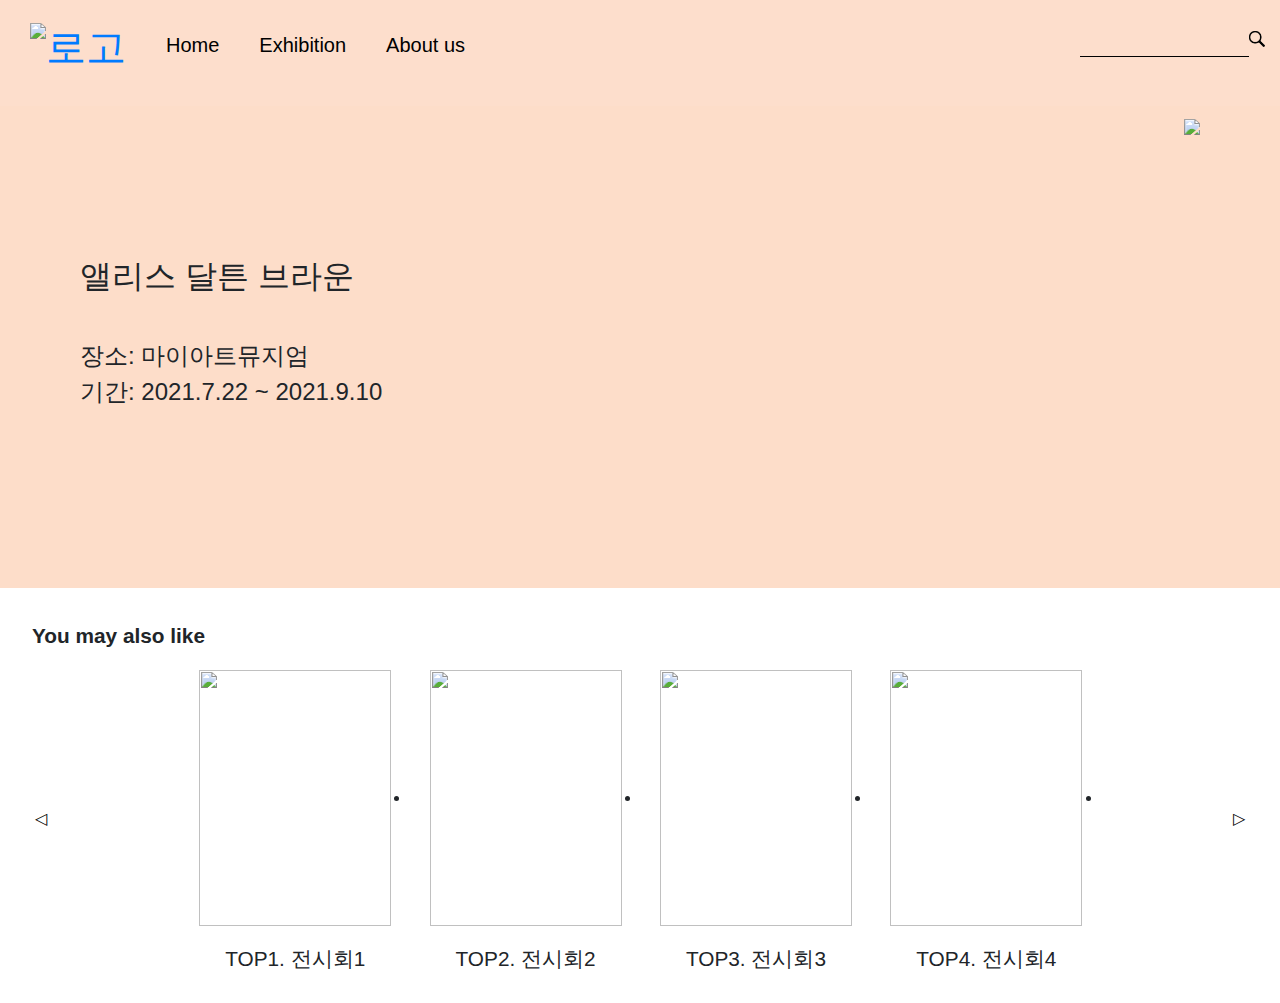
==== templates/index.html @ ebf58003 "top10 주석처리" ====
<!DOCTYPE html>
<html lang="en">
	<head>
		<meta charset="UTF-8" />
		<meta http-equiv="X-UA-Compatible" content="IE=edge" />
		<meta name="viewport" content="width=device-width, initial-scale=1.0" />
		<!-- Bootstrap CSS -->
		<link
			rel="stylesheet"
			href="https://maxcdn.bootstrapcdn.com/bootstrap/4.0.0/css/bootstrap.min.css"
			integrity="sha384-Gn5384xqQ1aoWXA+058RXPxPg6fy4IWvTNh0E263XmFcJlSAwiGgFAW/dAiS6JXm"
			crossorigin="anonymous"
		/>

		<!-- JS -->
		<script src="https://ajax.googleapis.com/ajax/libs/jquery/3.5.1/jquery.min.js"></script>
		<script
			src="https://cdnjs.cloudflare.com/ajax/libs/popper.js/1.12.9/umd/popper.min.js"
			integrity="sha384-ApNbgh9B+Y1QKtv3Rn7W3mgPxhU9K/ScQsAP7hUibX39j7fakFPskvXusvfa0b4Q"
			crossorigin="anonymous"
		></script>

		<!-- services 라이브러리 불러오기 -->
		<script
			type="text/javascript"
			src="//dapi.kakao.com/v2/maps/sdk.js?appkey=e280cfc8de183978d78ddbd23e9bc345&libraries=services"
		></script>
		<script src="../../static/js/modal.js" defer></script>
		<script src="../../static/js/slider.js" defer></script>

		<!-- 구글폰트 -->
		<link
			href="https://fonts.googleapis.com/css?family=Stylish&display=swap"
			rel="stylesheet"
		/>

		<link rel="stylesheet" href="/static/style.css" />
		<link rel="stylesheet" href="/static/hayun-style.css" />
		<link rel="stylesheet" href="/static/hong_style.css" />
		<link rel="stylesheet" href="/static/slider.css" />
		<title>당궁전, 당신이 궁금한 모든 전시회</title>
	</head>

	<body>
		<!-- modal  홍빈홍빈-->
		<article class="hidden modal">
			<button class="modal-closebtn">X</button>
			<div class="modal-info">
				<img class="modal-img" src="/static/sample.png" />
				<div class="modal-desc">
					<span class="modal-desc-name">앨리스 달튼 브라운</span>
					<span class="modal-desc-date">🗓 2021.7.22 ~ 2021.9.10</span>
					<span class="modal-desc-place">🗺 마이아트뮤지엄</span>
					<a class="modal-desc-url" href="">마이아트뮤지엄</a>
					<div id="map">
						<span class="modal-desc-adress"></span>
						<span class="modal-desc-map"></span>
					</div>
				</div>
			</div>
		</article>

		<!-- header 하윤님-->
		<div class="main_page_top">
			<div>
				<h1 class="logo">
					<a href="/"
						><img src="/static/logo.png" width="60px" height="60px" alt="로고"
					/></a>
				</h1>
			</div>
			<div class="menu">
				<nav class="menu-nav">
					<ul class="menu-list" id="menu-list">
						<li><a href="/">Home</a></li>
						<!--""<-여기 부분에 URL 작성하면 됨-->
						<li>
							<a href="#">Exhibition</a>
							<ul class="submenu">
								<li><a href="/top50">Top 50</a></li>
								<li><a href="/closing">종료예정</a></li>
								<li><a href="/free">무료전시</a></li>
								<li><a href="/online">온라인전시</a></li>
							</ul>
						</li>
						<li><a href="/about_us">About us</a></li>
					</ul>
					<span class="input-group search-box">
						<!-- 여기에 부트스트랩지우고 순수html로 input 써넣으시고요!!  -->
						<input type="text" class="form-control" />
						<!--input type="text" class="form-control" placeholder="" aria-label="Recipient's username"
							aria-describedby="basic-addon2" />
						<!-- 여기에도 순수html로 버튼 써넣어주세요!! -->
						<button class="search-btn" type="button">
							<a href="#"
								><img
									src="/static/searching logo.png"
									width="28px"
									height="28px"
							/></a>
						</button>
						<!--button class="btn btn-outline-secondary input-group-append" type="button">
							<img src="/static/searching logo.png" width="28px" height="28px" />
						</button-->
					</span>
				</nav>
			</div>
		</div>

		<!-- main -->
		<main class="main">
			<!-- main-article 홍빈홍빈-->
			<article class="main-exhibition">
				<div class="exhibition-desc">
					<span class="exhibition-name">앨리스 달튼 브라운</span>
					<span class="exhibition-place">장소: 마이아트뮤지엄</span>
					<span class="exhibition-date">기간: 2021.7.22 ~ 2021.9.10</span>
				</div>
				<img class="exhibition-img" src="/static/sample.png" />
			</article>

			<!-- main-section 효주님-->
			<div class="main_section">
				<div class="main_like">You may also like</div>
				<button class="main_ico_arrow-L" type="button">◁</button>
				<div class="main_card_columns">
					<ul class="main_slidebox" id="top10">
                        <li class="main_slideitem">
							<div class="main_card_body">
								<a
									><img
										class="main_card_img"
										src="https://og-data.s3.amazonaws.com/media/exhibitions/image/12381/ei_12381.gif"
								/></a>
								<span class="main_card_name">TOP1. 전시회1</span>
							</div>
						</li>
						<li class="main_slideitem">
							<div class="main_card_body">
								<a>
									<!--여기에 홈페이지 링크/지금은 임시로 네이버 넣음-->
									<img
										class="main_card_img"
										src="https://og-data.s3.amazonaws.com/media/exhibitions/image/12381/ei_12381.gif"
									/>
									<!--여기에 이미지 주소/지금은 임시로 모네 넣음-->
								</a>
								<span class="main_card_name">TOP2. 전시회2</span>
							</div>
						</li>
						<li class="main_slideitem">
							<div class="main_card_body">
								<a>
									<!--여기에 홈페이지 링크/지금은 임시로 네이버 넣음-->
									<img
										class="main_card_img"
										src="https://og-data.s3.amazonaws.com/media/exhibitions/image/12381/ei_12381.gif"
									/>
									<!--여기에 이미지 주소/지금은 임시로 모네 넣음-->
								</a>
								<span class="main_card_name">TOP3. 전시회3</span>
							</div>
						</li>
						<li class="main_slideitem">
							<div class="main_card_body">
								<a>
									<!--여기에 홈페이지 링크/지금은 임시로 네이버 넣음-->
									<img
										class="main_card_img"
										src="https://og-data.s3.amazonaws.com/media/exhibitions/image/12381/ei_12381.gif"
									/>
									<!--여기에 이미지 주소/지금은 임시로 모네 넣음-->
								</a>
								<span class="main_card_name">TOP4. 전시회4</span>
							</div>
						</li>
						<li class="main_slideitem">
							<div class="main_card_body">
								<a>
									<!--여기에 홈페이지 링크/지금은 임시로 네이버 넣음-->
									<img
										class="main_card_img"
										src="https://og-data.s3.amazonaws.com/media/exhibitions/image/12381/ei_12381.gif"
									/>
									<!--여기에 이미지 주소/지금은 임시로 모네 넣음-->
								</a>
								<span class="main_card_name">TOP5. 전시회5</span>
							</div>
						</li>
						<li class="main_slideitem">
							<div class="main_card_body">
								<a>
									<!--여기에 홈페이지 링크/지금은 임시로 네이버 넣음-->
									<img
										class="main_card_img"
										src="https://og-data.s3.amazonaws.com/media/exhibitions/image/12381/ei_12381.gif"
									/>
									<!--여기에 이미지 주소/지금은 임시로 모네 넣음-->
								</a>
								<span class="main_card_name">TOP6. 전시회6</span>
							</div>
						</li>
						<li class="main_slideitem">
							<div class="main_card_body">
								<a>
									<!--여기에 홈페이지 링크/지금은 임시로 네이버 넣음-->
									<img
										class="main_card_img"
										src="https://og-data.s3.amazonaws.com/media/exhibitions/image/12381/ei_12381.gif"
									/>
									<!--여기에 이미지 주소/지금은 임시로 모네 넣음-->
								</a>
								<span class="main_card_name">TOP7. 전시회7</span>
							</div>
						</li>
						<li class="main_slideitem">
							<div class="main_card_body">
								<a>
									<!--여기에 홈페이지 링크/지금은 임시로 네이버 넣음-->
									<img
										class="main_card_img"
										src="https://og-data.s3.amazonaws.com/media/exhibitions/image/12381/ei_12381.gif"
									/>
									<!--여기에 이미지 주소/지금은 임시로 모네 넣음-->
								</a>
								<span class="main_card_name">TOP8. 전시회8</span>
							</div>
						</li>
						<li class="main_slideitem">
							<div class="main_card_body">
								<a>
									<!--여기에 홈페이지 링크/지금은 임시로 네이버 넣음-->
									<img
										class="main_card_img"
										src="https://og-data.s3.amazonaws.com/media/exhibitions/image/12381/ei_12381.gif"
									/>
									<!--여기에 이미지 주소/지금은 임시로 모네 넣음-->
								</a>
								<span class="main_card_name">TOP9. 전시회9</span>
							</div>
						</li>
						<li class="main_slideitem">
							<div class="main_card_body">
								<a>
									<!--여기에 홈페이지 링크/지금은 임시로 네이버 넣음-->
									<img
										class="main_card_img"
										src="https://og-data.s3.amazonaws.com/media/exhibitions/image/12381/ei_12381.gif"
									/>
									<!--여기에 이미지 주소/지금은 임시로 모네 넣음-->
								</a>
								<span class="main_card_name">TOP10. 전시회10</span>
							</div>
						</li>
					</ul>
				</div>

				<button class="main_ico_arrow-R" type="button">▷</button>
			</div>
		</main>
	</body>
</html>
---- static/style.css ----
:root {
	/* color */
	--peach-color: hsl(23, 93%, 89%);
}
* {
	padding: 0;
	margin: 0;
}
---- static/hayun-style.css ----
:root {
	--darkpeach-color: #f9cdad;
}
.main_page_top {
	background-color: #fddecc;
	padding-bottom: 30px;
	background-size: cover;
	background-position: center;
}

.menu-nav {
	display: flex;
	justify-content: space-between;
}
/*menu 하위 nav 에 클래스 입력*/
.main_page_top .logo {
	margin: 0px 20px 10px 30px;
	float: left;
	padding-top: 20px;
}

.menu-list {
	/* width: 500px; */
	height: fit-content;
	background-color: #fddecc;
	list-style: none;
	padding-top: 30px;
}

.menu-list ul {
	display: none;
	position: absolute;
	width: 480px;
	background-color: #fddecc;
}

.menu-list li {
	float: left;
	margin: 0 20px;
}

.menu-list li a {
	font-size: 20px;
	color: black;
	font-weight: normal;
	text-decoration: none;
	padding-bottom: 5px;
}
#menu-list li ul {
	background-color: var(--darkpeach-color);
	width: fit-content;
	padding: 5px 10px;
	border-radius: 10px;
}
#menu-list li:hover ul {
	display: block;
}

.menu-list .submenu li a {
	font-size: 15px;
	color: black;
	padding-top: 0;
}

.form-control {
	background-color: #fddecc;
	border-top: none;
	border-left: none;
	border-right: none;
	border-bottom: 1px solid black;
	border-radius: 0;
}

.search-btn {
	background-color: #fddecc;
	border: none;
}
.search-btn img {
	width: 16px;
	height: 16px;
}

.search-box {
	width: 200px;
	height: 40px;
	padding-top: 20px;
	padding-right: 15px;
}
---- static/hong_style.css ----
:root {
	/* color */
	--peach-color: hsl(23, 93%, 89%);
	--brown-color: #75543d;
	--darkpeach-color: #f9cdad;

	/* font */
	--font-large: 2em;
	--font-medium: 1.5em;
	--font-small: 1.3em;
	--font-micro: 0.8em;

	/* padding */
	--padding-side: 3em;
	--padding-large: 2em;
	--padding-medium: 1.2em;
	--padding-small: 0.8em;
}
* {
	padding: 0;
	margin: 0;
}
a,
button {
	border: none;
	cursor: pointer;
	outline: none;
	background-color: transparent;
}
a {
	text-decoration: none;
}

/* main */
.main {
	background-color: var(--peach-color);
}
.main .main-exhibition {
	height: 50vh;
	display: flex;
	justify-content: space-between;
	padding: var(--padding-small) var(--padding-large);
	margin-bottom: var(--padding-large);
}
.main .main-exhibition:hover {
	background-color: var(--darkpeach-color);
	cursor: pointer;
}
.main .main-exhibition .exhibition-desc {
	display: flex;
	flex-direction: column;
	justify-content: center;
	padding-left: var(--padding-side);
}
.main .main-exhibition .exhibition-desc .exhibition-name {
	font-size: var(--font-large);
	padding-bottom: var(--padding-medium);
}
.main .main-exhibition .exhibition-desc .exhibition-place,
.main .main-exhibition .exhibition-desc .exhibition-date {
	font-size: var(--font-medium);
}
.main .main-exhibition .exhibition-img {
	margin-right: var(--padding-side);
	/* width: var(--img-width); */
	/* height: 90%; */
}

/* modal */
.modal.hidden {
	display: none;
}
.modal {
	z-index: 1;
	display: flex;
	flex-direction: column;
	position: fixed;
	top: 50%;
	left: 50%;
	transform: translate(-50%, -50%);
	border-style: solid;
	border-width: medium;
	border-color: var(--brown-color);
	border-radius: 30px;
	width: 60%;
	height: fit-content;
	background-color: white;
	justify-content: space-between;
}
.modal .modal-closebtn {
	align-self: flex-end;
	padding: var(--padding-small) var(--padding-medium);
	padding-bottom: 0;
	color: var(--peach-color);
	font-size: var(--font-medium);
}
.modal .modal-img {
	padding: 0 var(--padding-small);
	width: 40%;
	height: auto;
}

.modal .modal-info {
	display: flex;
	justify-content: center;
	padding: var(--padding-medium);
}
.modal .modal-info .modal-desc {
	width: 60%;
	display: flex;
	flex-direction: column;
	justify-content: space-between;
	font-size: var(--font-micro);
	padding: 0 var(--padding-medium);
}
.modal .modal-info .modal-desc .modal-desc-name {
	font-size: var(--font-medium);
	font-weight: bold;
	padding-bottom: var(--padding-small);
}
.modal .modal-info .modal-desc #map {
	display: flex;
	flex-direction: column;
	height: 200px;
	width: 100%;
}
.modal .modal-info .modal-desc .modal-desc-map {
	width: 100%;
	height: 100%;
	border: thin solid var(--brown-color);
	border-radius: 5px;
}

@media screen and (min-width: 1000px) {
	.modal {
		width: 750px;
	}
}
---- static/slider.css ----
:root {
	/* color */
	--peach-color: hsl(23, 93%, 89%);
	--brown-color: #75543d;
	--darkpeach-color: #f9cdad;

	/* font */
	--font-large: 2em;
	--font-medium: 1.5em;
	--font-small: 1.3em;
	--font-micro: 0.8em;

	/* padding */
	--padding-side: 3em;
	--padding-large: 2em;
	--padding-medium: 1.2em;
	--padding-small: 0.8em;

	/* image */
	--img-width: 12em;
	--img-height: 16em;
}
* {
	padding: 0;
	margin: 0;
}
a,
button {
	border: none;
	cursor: pointer;
	outline: none;
	background-color: transparent;
}
a {
	text-decoration: none;
}
.main_section {
	height: 400px;
	background-color: white;
	padding: var(--padding-large);
	position: relative;
}
.main_section .main_like {
	font-size: var(--font-small);
	font-weight: bold;
}
.main_section button {
	padding: var(--padding-medium);
	background-color: transparent;
	border-radius: 20px;
	z-index: 1;
	position: absolute;
	top: 50%;
}
.main_section button:hover {
	border: medium solid var(--darkpeach-color);
}
.main_section button.main_ico_arrow-L {
	left: 1em;
}
.main_section button.main_ico_arrow-R {
	right: 1em;
}
.main_section .main_card_columns {
	position: relative;
	left: 50%;
	transform: translateX(-50%);
	width: 57.6em;
	height: 22em;
	overflow: hidden;
}

.main_section .main_card_columns .main_slidebox {
	position: absolute;
	top: 0;
	left: 0;
	transition: left 0.3s ease-out;
}
.main_section .main_card_columns .main_slidebox .main_slideitem {
	float: left;
}
.main_section .main_card_columns .main_card_body {
	display: flex;
	flex-direction: column;
	padding: var(--padding-medium);
	border-radius: 10px;
}
.main_section .main_card_columns .main_card_body:hover {
	background-color: var(--darkpeach-color);
}
.main_section .main_card_columns .main_card_body a {
}
.main_section .main_card_columns .main_card_body img {
	width: var(--img-width);
	height: var(--img-height);
}
.main_section .main_card_columns .main_card_body .main_card_name {
	padding-top: var(--padding-small);
	font-size: var(--font-small);
	text-align: center;
}
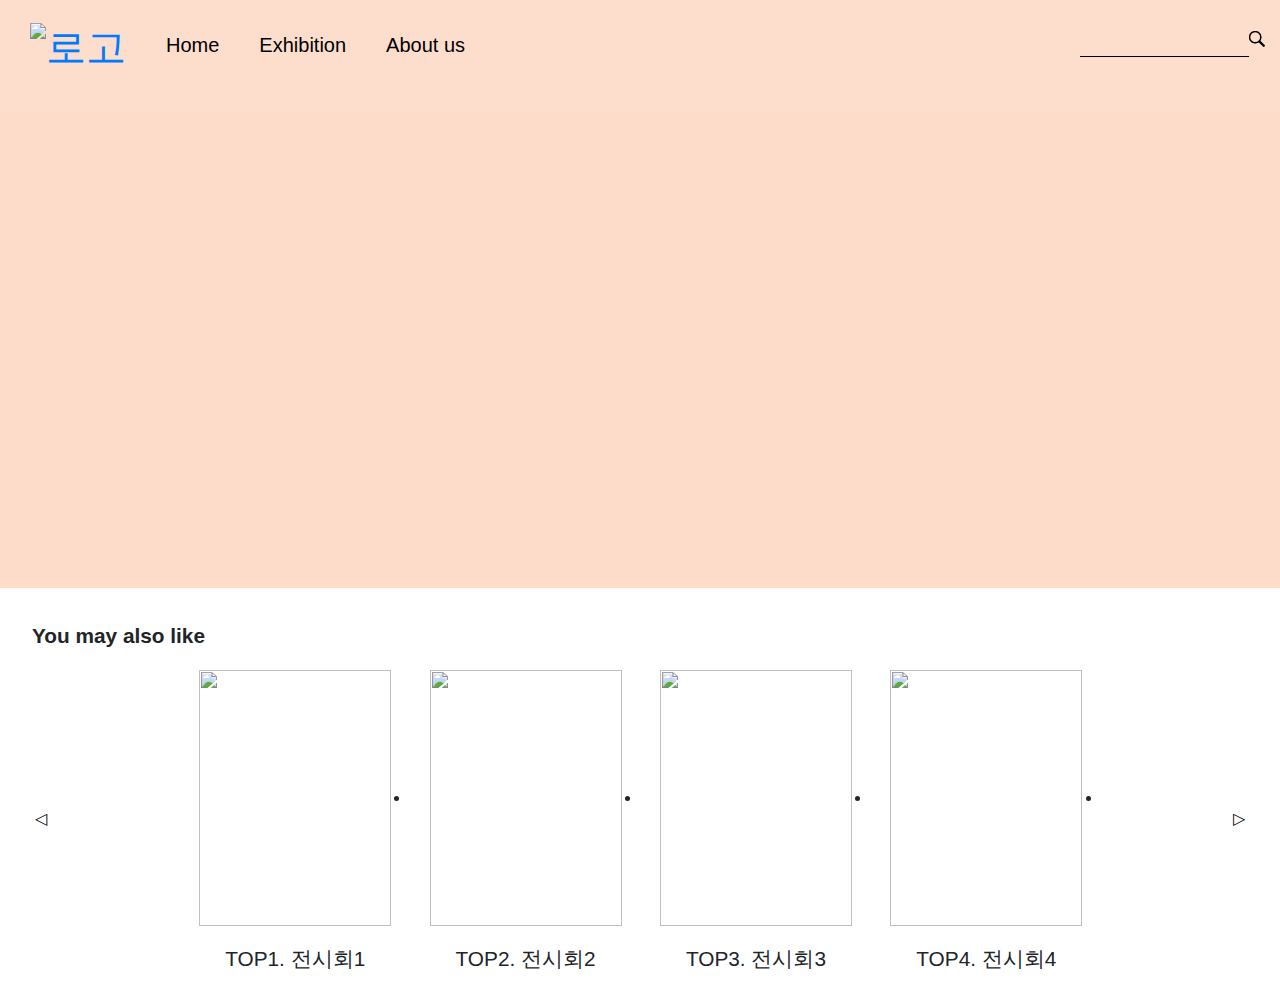
==== commit 2c28b2be: "Merge branch 'main' of https://github.com/Mungzzi/Dang-Gung-Jeon" ====
--- a/templates/index.html
+++ b/templates/index.html
@@ -27,6 +27,9 @@
 		></script>
 		<script src="../../static/js/modal.js" defer></script>
 		<script src="../../static/js/slider.js" defer></script>
+
+		<!--메인 article 랜덤 노출-->
+		<script type="text/javascript" src="/static/js/main-exhibition.js"></script>
 
 		<!-- 구글폰트 -->
 		<link
@@ -110,7 +113,7 @@
 		<!-- main -->
 		<main class="main">
 			<!-- main-article 홍빈홍빈-->
-			<article class="main-exhibition">
+			<article class="main-exhibition" id="random">
 				<div class="exhibition-desc">
 					<span class="exhibition-name">앨리스 달튼 브라운</span>
 					<span class="exhibition-place">장소: 마이아트뮤지엄</span>
@@ -124,13 +127,11 @@
 				<div class="main_like">You may also like</div>
 				<button class="main_ico_arrow-L" type="button">◁</button>
 				<div class="main_card_columns">
-					<ul class="main_slidebox" id="top10">
-                        <li class="main_slideitem">
-							<div class="main_card_body">
-								<a
-									><img
-										class="main_card_img"
-										src="https://og-data.s3.amazonaws.com/media/exhibitions/image/12381/ei_12381.gif"
+					<ul class="main_slidebox">
+                        <li class="main_slideitem" id="top10">
+							<div class="main_card_body">
+								<a><img class="main_card_img"
+                                        src="https://og-data.s3.amazonaws.com/media/exhibitions/image/12381/ei_12381.gif"
 								/></a>
 								<span class="main_card_name">TOP1. 전시회1</span>
 							</div>
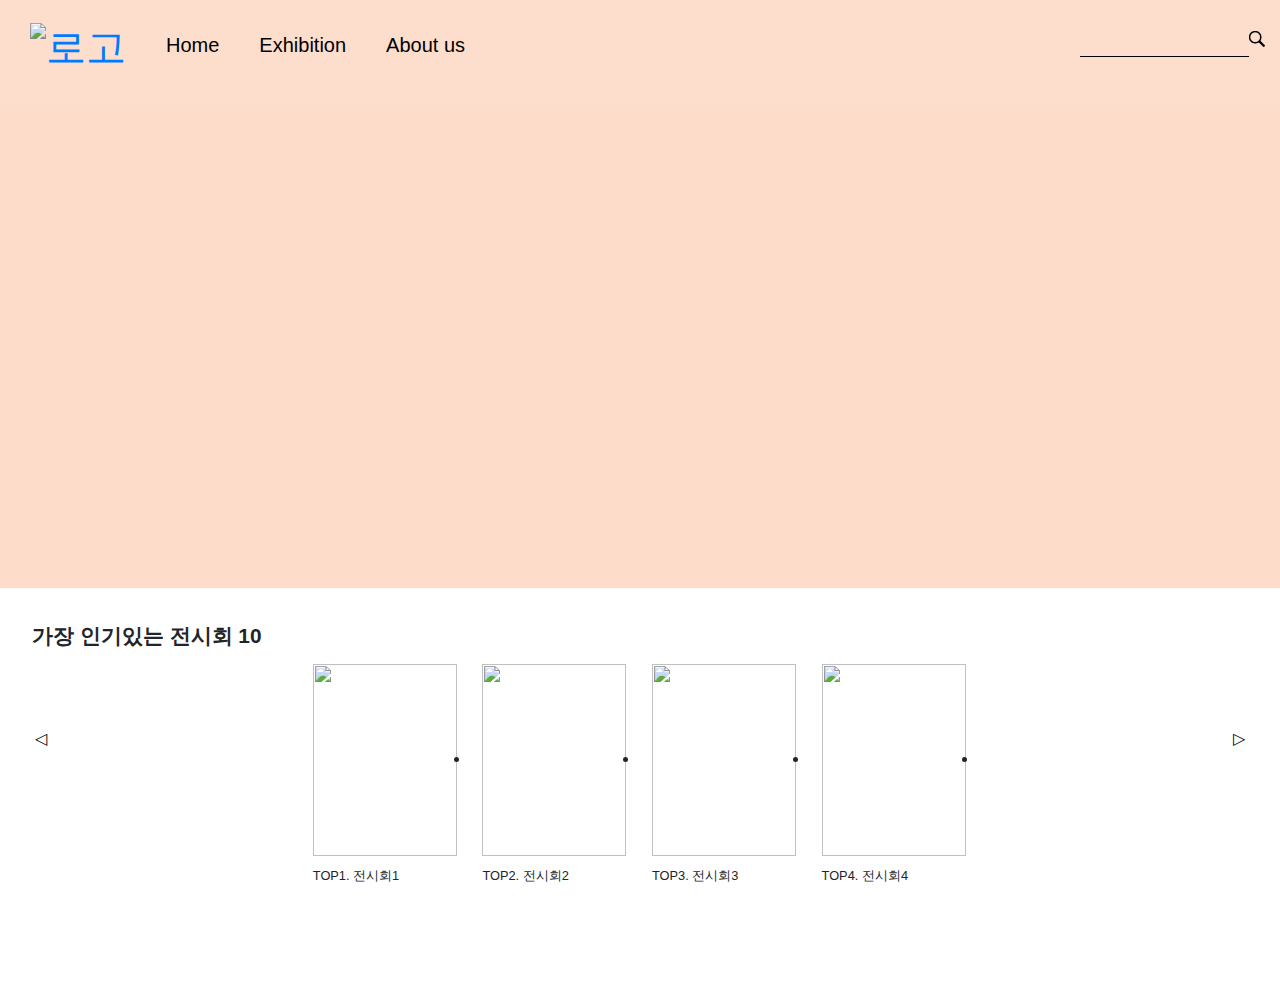
==== commit 0ff1e2b8: "탑10개 메인에 보여주기" ====
--- a/templates/index.html
+++ b/templates/index.html
@@ -27,6 +27,7 @@
 		></script>
 		<script src="../../static/js/modal.js" defer></script>
 		<script src="../../static/js/slider.js" defer></script>
+		<script src="../../static/js/top10.js" defer></script>
 
 		<!--메인 article 랜덤 노출-->
 		<script type="text/javascript" src="/static/js/main-exhibition.js"></script>
@@ -124,14 +125,16 @@
 
 			<!-- main-section 효주님-->
 			<div class="main_section">
-				<div class="main_like">You may also like</div>
+				<div class="main_like">가장 인기있는 전시회 10</div>
 				<button class="main_ico_arrow-L" type="button">◁</button>
 				<div class="main_card_columns">
 					<ul class="main_slidebox">
-                        <li class="main_slideitem" id="top10">
-							<div class="main_card_body">
-								<a><img class="main_card_img"
-                                        src="https://og-data.s3.amazonaws.com/media/exhibitions/image/12381/ei_12381.gif"
+						<li class="main_slideitem" id="top10">
+							<div class="main_card_body">
+								<a
+									><img
+										class="main_card_img"
+										src="https://og-data.s3.amazonaws.com/media/exhibitions/image/12381/ei_12381.gif"
 								/></a>
 								<span class="main_card_name">TOP1. 전시회1</span>
 							</div>
--- a/static/slider.css
+++ b/static/slider.css
@@ -35,7 +35,7 @@
 	text-decoration: none;
 }
 .main_section {
-	height: 400px;
+	height: calc(var(--img-height)+var(--padding-medium));
 	background-color: white;
 	padding: var(--padding-large);
 	position: relative;
@@ -65,11 +65,9 @@
 	position: relative;
 	left: 50%;
 	transform: translateX(-50%);
-	width: 57.6em;
 	height: 22em;
 	overflow: hidden;
 }
-
 .main_section .main_card_columns .main_slidebox {
 	position: absolute;
 	top: 0;
@@ -96,6 +94,37 @@
 }
 .main_section .main_card_columns .main_card_body .main_card_name {
 	padding-top: var(--padding-small);
-	font-size: var(--font-small);
-	text-align: center;
+	font-size: var(--font-micro);
+	width: var(--img-width);
 }
+
+/* Responsive */
+@media screen and (max-width: 1280px) and (min-width: 768px) {
+	.main_section {
+		height: 15em;
+	}
+	.main_section .main_card_columns .main_card_body img {
+		width: 9em;
+		height: 12em;
+	}
+	.main_section .main_card_columns .main_card_body {
+		padding: var(--padding-small);
+	}
+	.main_section .main_card_columns .main_card_body .main_card_name {
+		width: 9em;
+		font-size: var(--font-micro);
+	}
+}
+@media screen and (max-width: 768px) {
+	.main_section {
+		height: 12em;
+	}
+	.main_section .main_card_columns .main_card_body img {
+		width: 7em;
+		height: 9.3em;
+	}
+	.main_section .main_card_columns .main_card_body .main_card_name {
+		width: 7em;
+		font-size: var(--font-micro);
+	}
+}
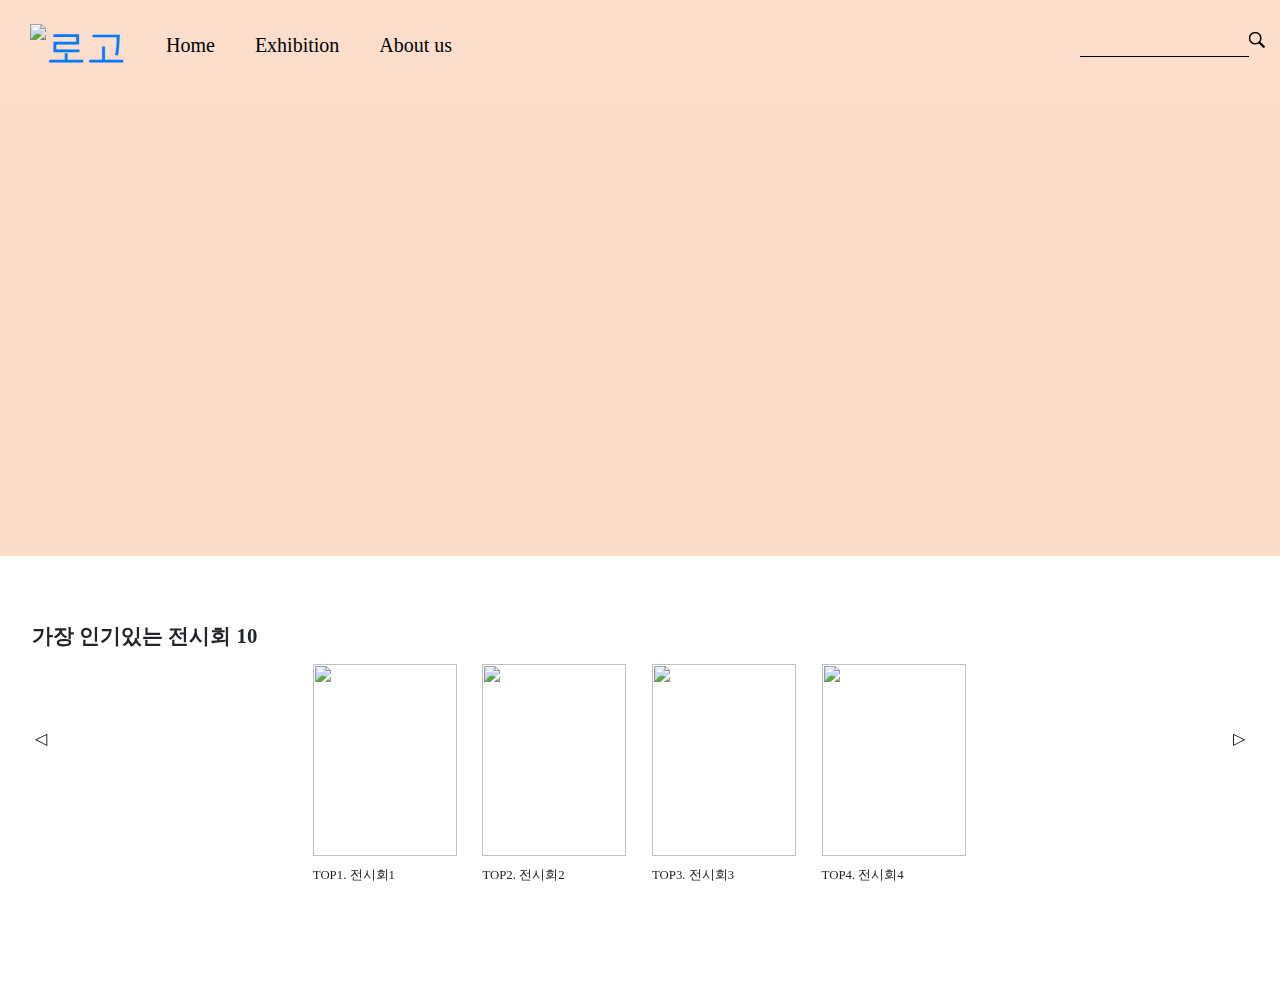
==== commit c51790bd: "전체 font 적용" ====
--- a/templates/index.html
+++ b/templates/index.html
@@ -23,11 +23,12 @@
 		<!-- services 라이브러리 불러오기 -->
 		<script
 			type="text/javascript"
-			src="//dapi.kakao.com/v2/maps/sdk.js?appkey=e280cfc8de183978d78ddbd23e9bc345&libraries=services"
+			src="//dapi.kakao.com/v2/maps/sdk.js?appkey=ffacdce28386dbbb00abe6c880980966&libraries=services"
 		></script>
 		<script src="../../static/js/modal.js" defer></script>
 		<script src="../../static/js/slider.js" defer></script>
 		<script src="../../static/js/top10.js" defer></script>
+		<script src="../../static/js/search.js" defer></script>
 
 		<!--메인 article 랜덤 노출-->
 		<script type="text/javascript" src="/static/js/main-exhibition.js"></script>
@@ -47,22 +48,24 @@
 
 	<body>
 		<!-- modal  홍빈홍빈-->
-		<article class="hidden modal">
-			<button class="modal-closebtn">X</button>
-			<div class="modal-info">
-				<img class="modal-img" src="/static/sample.png" />
-				<div class="modal-desc">
-					<span class="modal-desc-name">앨리스 달튼 브라운</span>
-					<span class="modal-desc-date">🗓 2021.7.22 ~ 2021.9.10</span>
-					<span class="modal-desc-place">🗺 마이아트뮤지엄</span>
-					<a class="modal-desc-url" href="">마이아트뮤지엄</a>
-					<div id="map">
-						<span class="modal-desc-adress"></span>
-						<span class="modal-desc-map"></span>
+		<div class="modal-background hidden">
+			<article class="hidden modal">
+				<button class="modal-closebtn">X</button>
+				<div class="modal-info">
+					<img class="modal-img" src="/static/sample.png" />
+					<div class="modal-desc">
+						<span class="modal-desc-name">앨리스 달튼 브라운</span>
+						<span class="modal-desc-date">🗓 2021.7.22 ~ 2021.9.10</span>
+						<span class="modal-desc-place">🗺 마이아트뮤지엄</span>
+						<a class="modal-desc-url" href="">마이아트뮤지엄</a>
+						<div id="map">
+							<span class="modal-desc-adress"></span>
+							<span class="modal-desc-map"></span>
+						</div>
 					</div>
 				</div>
-			</div>
-		</article>
+			</article>
+		</div>
 
 		<!-- header 하윤님-->
 		<div class="main_page_top">
--- a/static/style.css
+++ b/static/style.css
@@ -5,4 +5,35 @@
 * {
 	padding: 0;
 	margin: 0;
+/*	font-family: 'S-CoreDream-3Light';*/
 }
+li {
+	list-style: none;
+}
+body {
+	min-width: 700px;
+}
+main-exhibition {
+	font-family: 'MapoFlowerIsland';
+}
+
+@font-face {
+    font-family: 'Cafe24Ssurround';
+    src: url('https://cdn.jsdelivr.net/gh/projectnoonnu/noonfonts_2105_2@1.0/Cafe24Ssurround.woff') format('woff');
+    font-weight: normal;
+    font-style: normal;
+}
+
+@font-face {
+    font-family: 'MapoFlowerIsland';
+    src: url('https://cdn.jsdelivr.net/gh/projectnoonnu/noonfonts_2001@1.1/MapoFlowerIslandA.woff') format('woff');
+    font-weight: normal;
+    font-style: normal;
+}
+
+@font-face {
+	font-family: 'S-CoreDream-3Light';
+	src: url('https://cdn.jsdelivr.net/gh/projectnoonnu/noonfonts_six@1.2/S-CoreDream-3Light.woff') format('woff');
+	font-weight: normal;
+	font-style: normal;
+}--- a/static/hayun-style.css
+++ b/static/hayun-style.css
@@ -63,7 +63,7 @@
 }
 
 .form-control {
-	background-color: #fddecc;
+	background-color: transparent;
 	border-top: none;
 	border-left: none;
 	border-right: none;
@@ -72,7 +72,7 @@
 }
 
 .search-btn {
-	background-color: #fddecc;
+	background-color: transparent;
 	border: none;
 }
 .search-btn img {
--- a/static/hong_style.css
+++ b/static/hong_style.css
@@ -14,11 +14,12 @@
 	--padding-side: 3em;
 	--padding-large: 2em;
 	--padding-medium: 1.2em;
-	--padding-small: 0.8em;
+	--padding-small: 0.3em;
 }
 * {
 	padding: 0;
 	margin: 0;
+	font-family: 'S-CoreDream-3Light';
 }
 a,
 button {
@@ -32,10 +33,51 @@
 }
 
 /* main */
-.main {
+
+@keyframes fadein {
+	from {
+		opacity: 0;
+	}
+
+	to {
+		opacity: 1;
+	}
+}
+
+@-moz-keyframes fadein {
+	/* Firefox */
+	from {
+		opacity: 0;
+	}
+
+	to {
+		opacity: 1;
+	}
+}
+
+@-webkit-keyframes fadein {
+	/* Safari and Chrome */
+	from {
+		opacity: 0;
+	}
+
+	to {
+		opacity: 1;
+	}
+}
+
+@-o-keyframes fadein {
+	/* Opera */
+	from {
+		opacity: 0;
+	}
+
+	to {
+		opacity: 1;
+	}
+}
+.main .main-exhibition {
 	background-color: var(--peach-color);
-}
-.main .main-exhibition {
 	height: 50vh;
 	display: flex;
 	justify-content: space-between;
@@ -51,6 +93,17 @@
 	flex-direction: column;
 	justify-content: center;
 	padding-left: var(--padding-side);
+<<<<<<< HEAD
+	font-family: 'MapoFlowerIsland'!important;
+=======
+	animation: fadein 1s;
+	-moz-animation: fadein 1s;
+	/* Firefox */
+	-webkit-animation: fadein 1s;
+	/* Safari and Chrome */
+	-o-animation: fadein 1s;
+	/* Opera */
+>>>>>>> 0c0925a7186ec8b8a6374b1a6b1ec3841feba826
 }
 .main .main-exhibition .exhibition-desc .exhibition-name {
 	font-size: var(--font-large);
@@ -62,48 +115,76 @@
 }
 .main .main-exhibition .exhibition-img {
 	margin-right: var(--padding-side);
-	/* width: var(--img-width); */
-	/* height: 90%; */
+	animation: fadein 1s;
+	-moz-animation: fadein 1s;
+	/* Firefox */
+	-webkit-animation: fadein 1s;
+	/* Safari and Chrome */
+	-o-animation: fadein 1s;
+	/* Opera */
 }
 
 /* modal */
-.modal.hidden {
-	display: none;
+.modal-background {
+	position: fixed;
+	display: block;
+	top: 0;
+	left: 0;
+	bottom: 0;
+	right: 0;
+	background: rgba(0, 0, 0, 0.8);
+	z-index: 2;
+}
+.modal.hidden,
+.modal-background.hidden {
+	z-index: -1;
+	opacity: 0;
+
+	transition: all 0.3s;
+}
+.modal.popup {
+	opacity: 1;
+	transition: all 0.5s;
+	z-index: 2;
 }
 .modal {
-	z-index: 1;
-	display: flex;
+	box-shadow: 5px 10px 10px 5px rgba(0, 0, 0, 0.6);
+
+	display: inline-block;
 	flex-direction: column;
 	position: fixed;
 	top: 50%;
 	left: 50%;
 	transform: translate(-50%, -50%);
-	border-style: solid;
-	border-width: medium;
-	border-color: var(--brown-color);
-	border-radius: 30px;
+	border-radius: 5px;
 	width: 60%;
 	height: fit-content;
 	background-color: white;
 	justify-content: space-between;
+	transition-property: transform;
+	transition-duration: 3s;
 }
 .modal .modal-closebtn {
-	align-self: flex-end;
-	padding: var(--padding-small) var(--padding-medium);
+	width: fit-content;
+	position: absolute;
+	right: 0;
+	z-index: 3;
+	padding: 3px 10px;
 	padding-bottom: 0;
 	color: var(--peach-color);
 	font-size: var(--font-medium);
 }
 .modal .modal-img {
 	padding: 0 var(--padding-small);
-	width: 40%;
+	width: 240px;
 	height: auto;
+	/* object-fit: cover; */
 }
 
 .modal .modal-info {
 	display: flex;
 	justify-content: center;
-	padding: var(--padding-medium);
+	padding: var(--padding-large) var(--padding-medium);
 }
 .modal .modal-info .modal-desc {
 	width: 60%;
--- a/static/slider.css
+++ b/static/slider.css
@@ -36,7 +36,7 @@
 }
 .main_section {
 	height: calc(var(--img-height)+var(--padding-medium));
-	background-color: white;
+	background-color: transparent;
 	padding: var(--padding-large);
 	position: relative;
 }
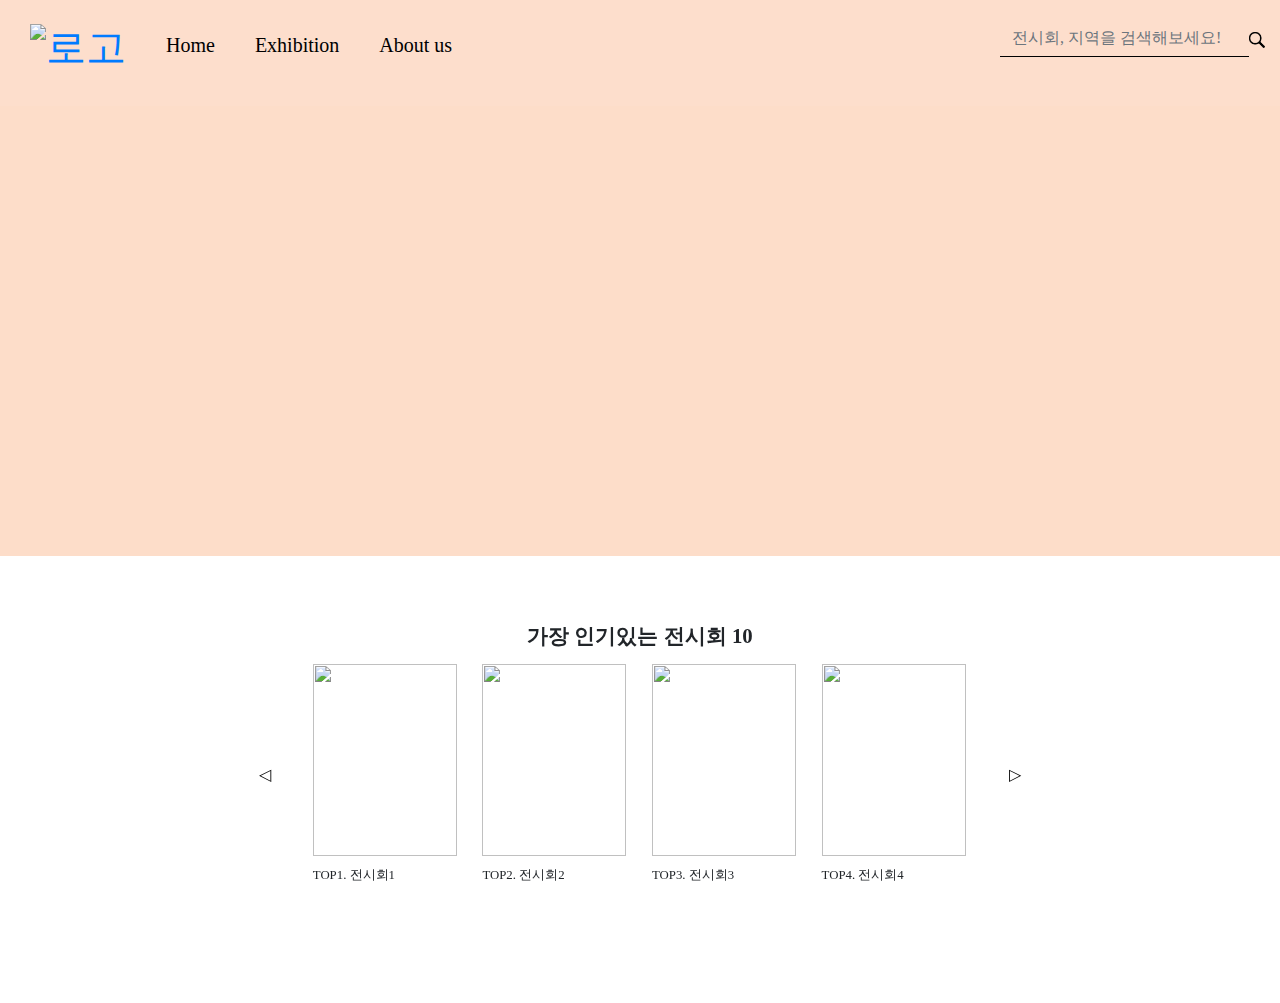
==== commit d80ce89e: "검색창 구현 완료" ====
--- a/templates/index.html
+++ b/templates/index.html
@@ -92,13 +92,22 @@
 						</li>
 						<li><a href="/about_us">About us</a></li>
 					</ul>
-					<span class="input-group search-box">
+					<form
+						class="input-group search-box"
+						action="/search_list"
+						method="GET"
+					>
 						<!-- 여기에 부트스트랩지우고 순수html로 input 써넣으시고요!!  -->
-						<input type="text" class="form-control" />
+						<input
+							type="text"
+							class="form-control"
+							name="keyword"
+							placeholder="전시회, 지역을 검색해보세요!"
+						/>
 						<!--input type="text" class="form-control" placeholder="" aria-label="Recipient's username"
 							aria-describedby="basic-addon2" />
 						<!-- 여기에도 순수html로 버튼 써넣어주세요!! -->
-						<button class="search-btn" type="button">
+						<button class="search-btn" type="submit" value="submit">
 							<a href="#"
 								><img
 									src="/static/searching logo.png"
@@ -109,7 +118,7 @@
 						<!--button class="btn btn-outline-secondary input-group-append" type="button">
 							<img src="/static/searching logo.png" width="28px" height="28px" />
 						</button-->
-					</span>
+					</form>
 				</nav>
 			</div>
 		</div>
--- a/static/hayun-style.css
+++ b/static/hayun-style.css
@@ -81,7 +81,7 @@
 }
 
 .search-box {
-	width: 200px;
+	width: 280px;
 	height: 40px;
 	padding-top: 20px;
 	padding-right: 15px;
--- a/static/slider.css
+++ b/static/slider.css
@@ -43,6 +43,7 @@
 .main_section .main_like {
 	font-size: var(--font-small);
 	font-weight: bold;
+	text-align: center;
 }
 .main_section button {
 	padding: var(--padding-medium);
@@ -50,16 +51,16 @@
 	border-radius: 20px;
 	z-index: 1;
 	position: absolute;
-	top: 50%;
+	top: 65%;
 }
 .main_section button:hover {
 	border: medium solid var(--darkpeach-color);
 }
 .main_section button.main_ico_arrow-L {
-	left: 1em;
+	left: 15em;
 }
 .main_section button.main_ico_arrow-R {
-	right: 1em;
+	right: 15em;
 }
 .main_section .main_card_columns {
 	position: relative;
